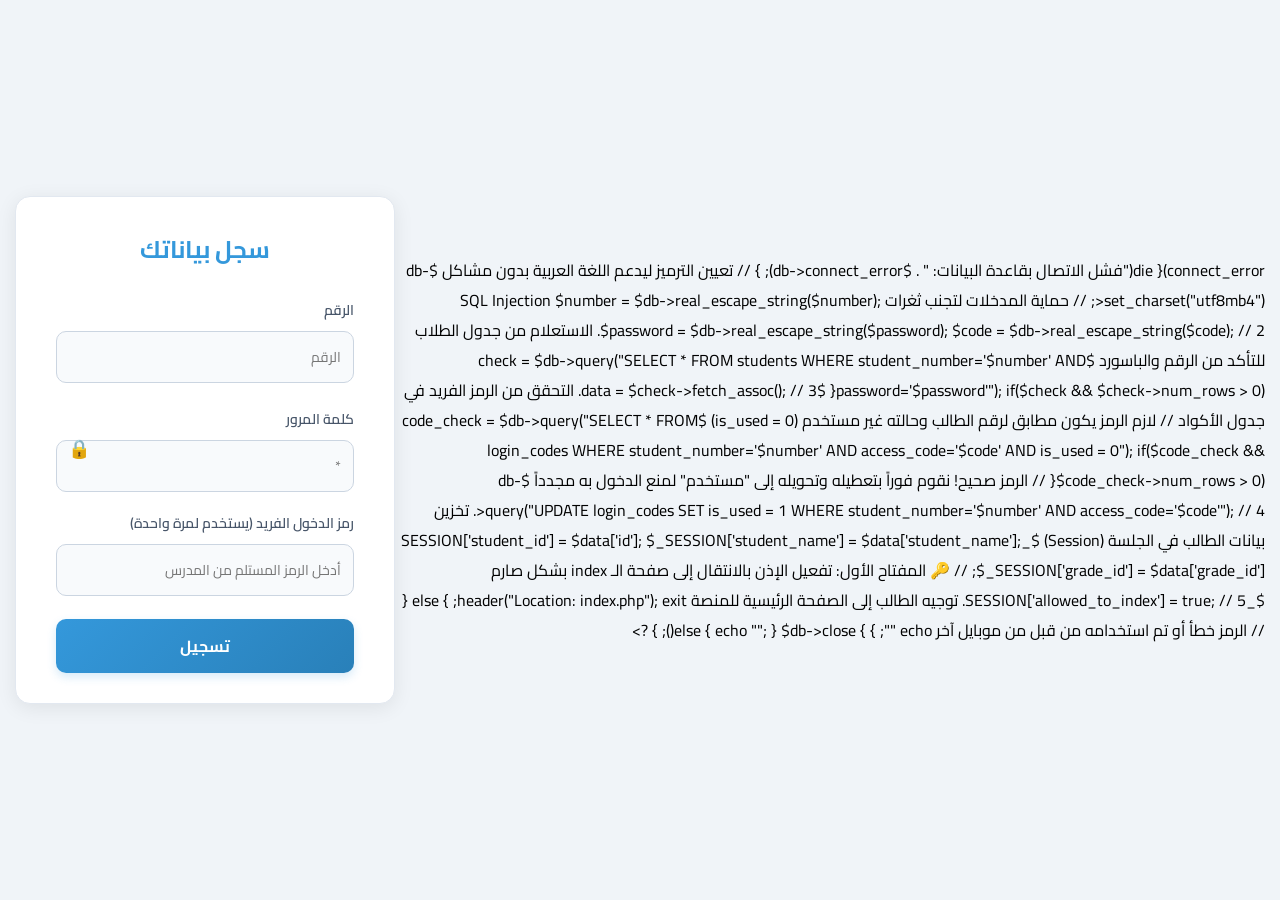
==== index.html @ 3b18e0ab "Rename login.php to index.html" ====
<?php
session_start();

if($_SERVER["REQUEST_METHOD"] == "POST"){

    $number = $_POST['number'];
    $password = $_POST['password'];
    $code = $_POST['access_code']; // استقبال الرمز الفريد من الفورم

    // 1. الاتصال بقاعدة البيانات
    $db = new mysqli("localhost", "root", "", "education_platform");

    if($db->connect_error){
        die("فشل الاتصال بقاعدة البيانات: " . $db->connect_error);
    }

    // تعيين الترميز ليدعم اللغة العربية بدون مشاكل
    $db->set_charset("utf8mb4");

    // حماية المدخلات لتجنب ثغرات SQL Injection
    $number = $db->real_escape_string($number);
    $password = $db->real_escape_string($password);
    $code = $db->real_escape_string($code);

    // 2. الاستعلام من جدول الطلاب للتأكد من الرقم والباسورد
    $check = $db->query("SELECT * FROM students WHERE student_number='$number' AND password='$password'");

    if($check && $check->num_rows > 0){

        $data = $check->fetch_assoc();

        // 3. التحقق من الرمز الفريد في جدول الأكواد
        // لازم الرمز يكون مطابق لرقم الطالب وحالته غير مستخدم (is_used = 0)
        $code_check = $db->query("SELECT * FROM login_codes WHERE student_number='$number' AND access_code='$code' AND is_used = 0");

        if($code_check && $code_check->num_rows > 0){
            
            // الرمز صحيح! نقوم فوراً بتعطيله وتحويله إلى "مستخدم" لمنع الدخول به مجدداً
            $db->query("UPDATE login_codes SET is_used = 1 WHERE student_number='$number' AND access_code='$code'");

            // 4. تخزين بيانات الطالب في الجلسة (Session)
            $_SESSION['student_id']   = $data['id']; 
            $_SESSION['student_name'] = $data['student_name']; 
            $_SESSION['grade_id']     = $data['grade_id']; 

            // 🔑 المفتاح الأول: تفعيل الإذن بالانتقال إلى صفحة الـ index بشكل صارم
            $_SESSION['allowed_to_index'] = true; 

            // 5. توجيه الطالب إلى الصفحة الرئيسية للمنصة
            header("Location: index.php");
            exit;

        } else {
            // الرمز خطأ أو تم استخدامه من قبل من موبايل آخر
            echo "<script>alert('❌ رمز الدخول غير صحيح، أو تم استخدامه مسبقاً! تواصل مع المدرس للحصول على رمز جديد.');</script>";
        }

    } else {
        echo "<script>alert('❌ الرقم أو كلمة المرور غير صحيحة — تواصل مع المدرس');</script>";
    }
    
    $db->close();
}
?>
<!DOCTYPE html>
<html lang="ar" dir="rtl">
  <head>
    <meta charset="UTF-8" />
    <meta name="viewport" content="width=device-width, initial-scale=1.0" />
    <title>تسجيل الدخول - منصة نور</title>
    <link rel="stylesheet" href="login.css">
  </head>
  <body>
    <form action="login.php" method="POST">
      <div class="box-form">
        <h2>سجل بياناتك</h2>

        <div class="mb-3">
          <label class="form-label">الرقم</label>
          <input
            type="text"
            class="form-control"
            name="number"
            placeholder="الرقم"
            required
          />
        </div>

        <div class="mb-3">
          <label class="form-label">كلمة المرور</label>
          <div class="password-wrapper" style="position: relative; display: flex; align-items: center;">
            <input
              type="password"
              class="form-control"
              name="password"
              id="passwordInput"
              placeholder="*"
              required
              style="padding-left: 45px; width: 100%;" 
            />
            <button 
              type="button" 
              id="togglePassword" 
              style="position: absolute; left: 12px; top:8px; background: none; border: none; cursor: pointer; font-size: 18px; padding: 0; margin: 0; color: #777; width: auto !important; box-shadow: none !important;"
            >
              🔒
            </button>
          </div>
        </div>

        <div class="mb-3">
          <label class="form-label">رمز الدخول الفريد (يستخدم لمرة واحدة)</label>
          <input
            type="text"
            class="form-control"
            name="access_code"
            placeholder="أدخل الرمز المستلم من المدرس"
            required
          />
        </div>

        <button type="submit" class="btn btn-primary">تسجيل</button>

      </div>
    </form>

    <script>
    const passwordInput = document.getElementById('passwordInput');
    const togglePassword = document.getElementById('togglePassword');

    togglePassword.addEventListener('click', function () {
        // فحص نوع الحقل الحالي وتغييره
        const type = passwordInput.getAttribute('type') === 'password' ? 'text' : 'password';
        passwordInput.setAttribute('type', type);
        
        // تغيير شكل الإيموجي تفاعلياً حسب الحالة
        this.textContent = type === 'password' ? '🔒' : '🔓';
    });
    </script>
  </body>
</html>
---- login.css ----
/* ============================================================
   1️⃣ التنسيقات العامة والخطوط (استبدال الخط بـ Cairo ليدعم العربي بشكل فخم)
   ============================================================ */
@import url('https://fonts.googleapis.com/css2?family=Cairo:wght@400;600;700&display=swap');

* {
    margin: 0;
    padding: 0;
    box-sizing: border-box;
}

body {
    background: #f0f4f8; /* خلفية هادية ومريحة للعين ومتناسقة مع الداشبورد */
    display: flex;
    align-items: center;
    height: 100vh;
    justify-content: center;
    padding: 15px;
    font-family: "Cairo", Arial, sans-serif;
    direction: rtl;
}

/* حاوية الفورم الرئيسية */
.box-form {
    background-color: #fff;
    padding: 30px 40px;
    border-radius: 15px;
    box-shadow: 0 4px 20px rgba(0,0,0,0.08);
    width: 380px; /* زيادة العرض قليلاً ليعطي مساحة مريحة للعين والبيانات */
    text-align: right;
    border: 1px solid #e2e8f0;
}

.box-form h2 {
    text-align: center;
    margin-bottom: 25px;
    color: #3498db; /* تعديل اللون الأزرق الهادئ ليكون مريحاً وأكثر احترافية */
    font-weight: 700;
}

/* ============================================================
   2️⃣ حقول الإدخال واللابل (Inputs & Labels)
   ============================================================ */
.mb-3 {
    margin-bottom: 18px; /* تنسيق المسافات بين العناصر */
}

.box-form label, .form-label {
    display: block;
    margin-bottom: 8px;
    font-size: 14px;
    font-weight: 600;
    color: #475569;
}

.box-form input, .form-control {
    width: 100%;
    padding: 12px;
    margin-bottom: 5px; /* الاعتماد على mb-3 للتنظيم */
    border: 1px solid #cbd5e1;
    border-radius: 10px;
    font-size: 14px;
    text-align: right;
    background-color: #f8fafc;
    font-family: "Cairo", sans-serif;
    transition: all 0.25s ease;
}

/* تأثير الـ Focus عند الكتابة داخل الحقل */
.box-form input:focus, .form-control:focus {
    outline: none;
    border: 2px solid #3498db;
    background-color: #ffffff;
    box-shadow: 0 0 0 4px rgba(52, 152, 219, 0.15);
}

/* ============================================================
   3️⃣ التنسيق السحري لزر العين (Password Toggle Container)
   ============================================================ */
.password-wrapper {
    position: relative;
    display: flex;
    align-items: center;
    width: 100%;
}

/* إعطاء مساحة يسارية بداخل خانة الباسورد لكي لا يغطي النص على العين */
.password-wrapper input, 
.password-wrapper .form-control {
    padding-left: 45px !important; 
    margin-bottom: 0 !important; /* إلغاء المارجن هنا لمنع اهتزاز الحاوية */
}

/* تثبيت العين في جهة اليسار وجعلها مستقلة عن باقي الأزرار */
#togglePassword {
    position: absolute;
    left: 12px;
    top: 50%; /* ينزل بمقدار نصف طول الحاوية */
    transform: translateY(-50%); /* يرفع الزرار بمقدار نصف طوله هو ليصبح في المنتصف تماماً */
    background: none !important;
    border: none !important;
    cursor: pointer;
    font-size: 18px;
    padding: 0 !important;
    margin: 0 !important;
    color: #64748b;
    width: auto !important;
    height: auto !important;
    box-shadow: none !important;
    z-index: 5;
    display: flex; /* لضمان عدم وجود مسافات وهمية حول الإيموجي */
    align-items: center;
}

#togglePassword:hover {
    color: #3498db;
}

/* ============================================================
   4️⃣ الأزرار والروابط (Buttons & Links)
   ============================================================ */
.box-form button, .btn-primary {
    width: 100% !important;
    padding: 12px;
    background: linear-gradient(135deg, #3498db, #2980b9); /* تدرج أزرق فخم ومتناسق */
    color: white;
    border: none;
    border-radius: 10px;
    font-size: 16px;
    font-weight: 700;
    cursor: pointer;
    transition: all 0.2s ease;
    font-family: "Cairo", sans-serif;
    box-shadow: 0 4px 10px rgba(52, 152, 219, 0.2);
}

.box-form button:hover, .btn-primary:hover {
    background: linear-gradient(135deg, #2980b9, #1f6391);
    box-shadow: 0 6px 14px rgba(52, 152, 219, 0.3);
}

.box-form button:active {
    transform: scale(0.98);
}

p, a, .login-box p, .login-box a {
    text-align: center;
    margin-top: 12px;
    font-size: 14px;
    font-family: "Cairo", sans-serif;
}

a, .login-box a {
    color: #3498db;
    text-decoration: none;
    font-weight: 600;
}

a:hover, .login-box a:hover {
    text-decoration: underline;
}

/* ============================================================
   5️⃣ الميديا كويري الذكية للموبايل والتابلت (Responsive)
   ============================================================ */

/* شاشات الموبايل (أقل من 600px) */
@media (max-width: 600px) {
    body {
        padding: 10px;
    }

    .box-form {
        width: 100%;
        padding: 25px 20px;
        border-radius: 12px;
    }

    .box-form h2 {
        font-size: 20px;
    }

    .box-form input, .form-control {
        padding: 11px;
        font-size: 14px;
    }

    .box-form button, .btn-primary {
        padding: 12px;
        font-size: 15px;
    }
}

/* شاشات التابلت المتوسطة */
@media (min-width: 601px) and (max-width: 992px) {
    .box-form {
        max-width: 400px;
    }
}
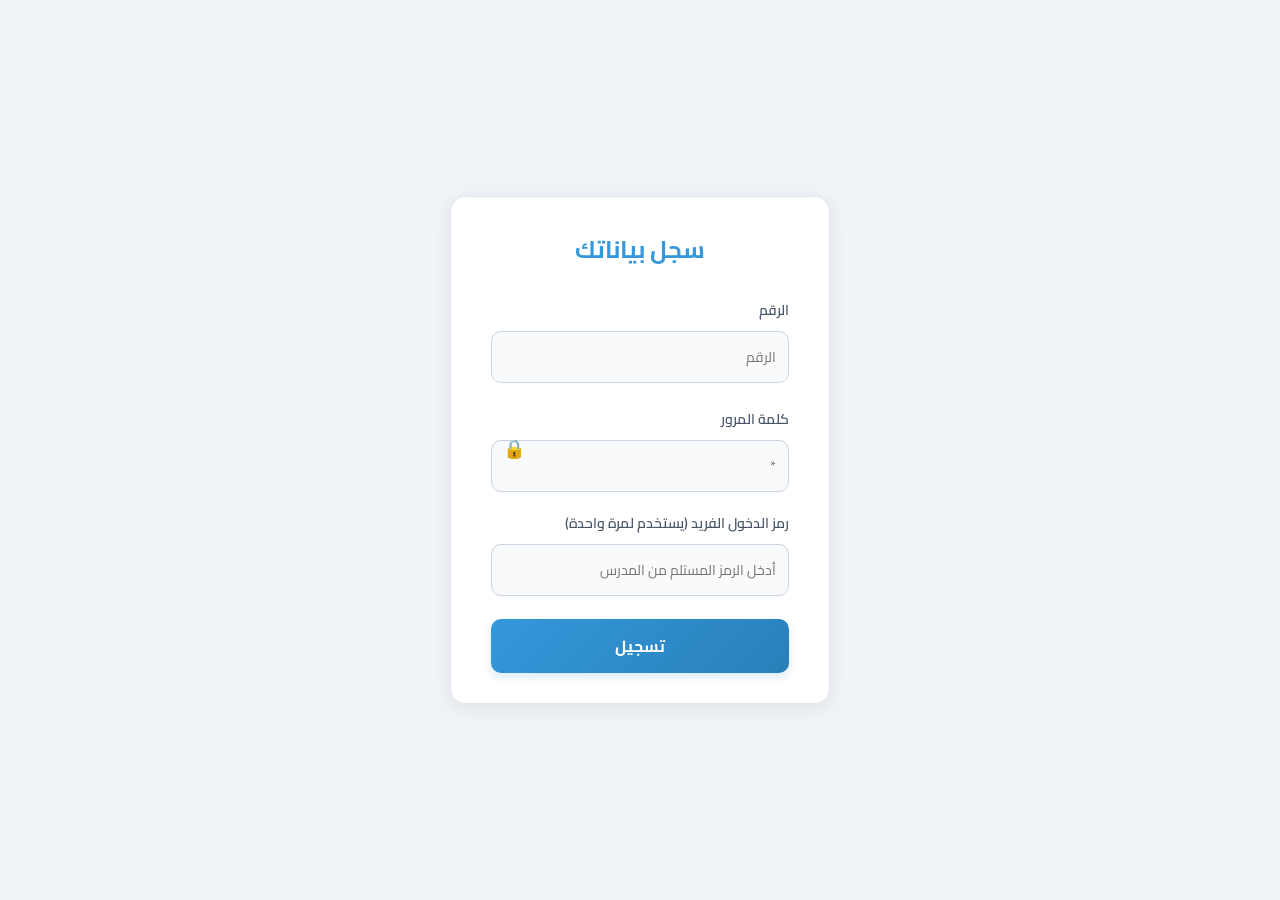
==== commit a4cf28f8: "Update index.html" ====
--- a/index.html
+++ b/index.html
@@ -1,67 +1,4 @@
-<?php
-session_start();
 
-if($_SERVER["REQUEST_METHOD"] == "POST"){
-
-    $number = $_POST['number'];
-    $password = $_POST['password'];
-    $code = $_POST['access_code']; // استقبال الرمز الفريد من الفورم
-
-    // 1. الاتصال بقاعدة البيانات
-    $db = new mysqli("localhost", "root", "", "education_platform");
-
-    if($db->connect_error){
-        die("فشل الاتصال بقاعدة البيانات: " . $db->connect_error);
-    }
-
-    // تعيين الترميز ليدعم اللغة العربية بدون مشاكل
-    $db->set_charset("utf8mb4");
-
-    // حماية المدخلات لتجنب ثغرات SQL Injection
-    $number = $db->real_escape_string($number);
-    $password = $db->real_escape_string($password);
-    $code = $db->real_escape_string($code);
-
-    // 2. الاستعلام من جدول الطلاب للتأكد من الرقم والباسورد
-    $check = $db->query("SELECT * FROM students WHERE student_number='$number' AND password='$password'");
-
-    if($check && $check->num_rows > 0){
-
-        $data = $check->fetch_assoc();
-
-        // 3. التحقق من الرمز الفريد في جدول الأكواد
-        // لازم الرمز يكون مطابق لرقم الطالب وحالته غير مستخدم (is_used = 0)
-        $code_check = $db->query("SELECT * FROM login_codes WHERE student_number='$number' AND access_code='$code' AND is_used = 0");
-
-        if($code_check && $code_check->num_rows > 0){
-            
-            // الرمز صحيح! نقوم فوراً بتعطيله وتحويله إلى "مستخدم" لمنع الدخول به مجدداً
-            $db->query("UPDATE login_codes SET is_used = 1 WHERE student_number='$number' AND access_code='$code'");
-
-            // 4. تخزين بيانات الطالب في الجلسة (Session)
-            $_SESSION['student_id']   = $data['id']; 
-            $_SESSION['student_name'] = $data['student_name']; 
-            $_SESSION['grade_id']     = $data['grade_id']; 
-
-            // 🔑 المفتاح الأول: تفعيل الإذن بالانتقال إلى صفحة الـ index بشكل صارم
-            $_SESSION['allowed_to_index'] = true; 
-
-            // 5. توجيه الطالب إلى الصفحة الرئيسية للمنصة
-            header("Location: index.php");
-            exit;
-
-        } else {
-            // الرمز خطأ أو تم استخدامه من قبل من موبايل آخر
-            echo "<script>alert('❌ رمز الدخول غير صحيح، أو تم استخدامه مسبقاً! تواصل مع المدرس للحصول على رمز جديد.');</script>";
-        }
-
-    } else {
-        echo "<script>alert('❌ الرقم أو كلمة المرور غير صحيحة — تواصل مع المدرس');</script>";
-    }
-    
-    $db->close();
-}
-?>
 <!DOCTYPE html>
 <html lang="ar" dir="rtl">
   <head>
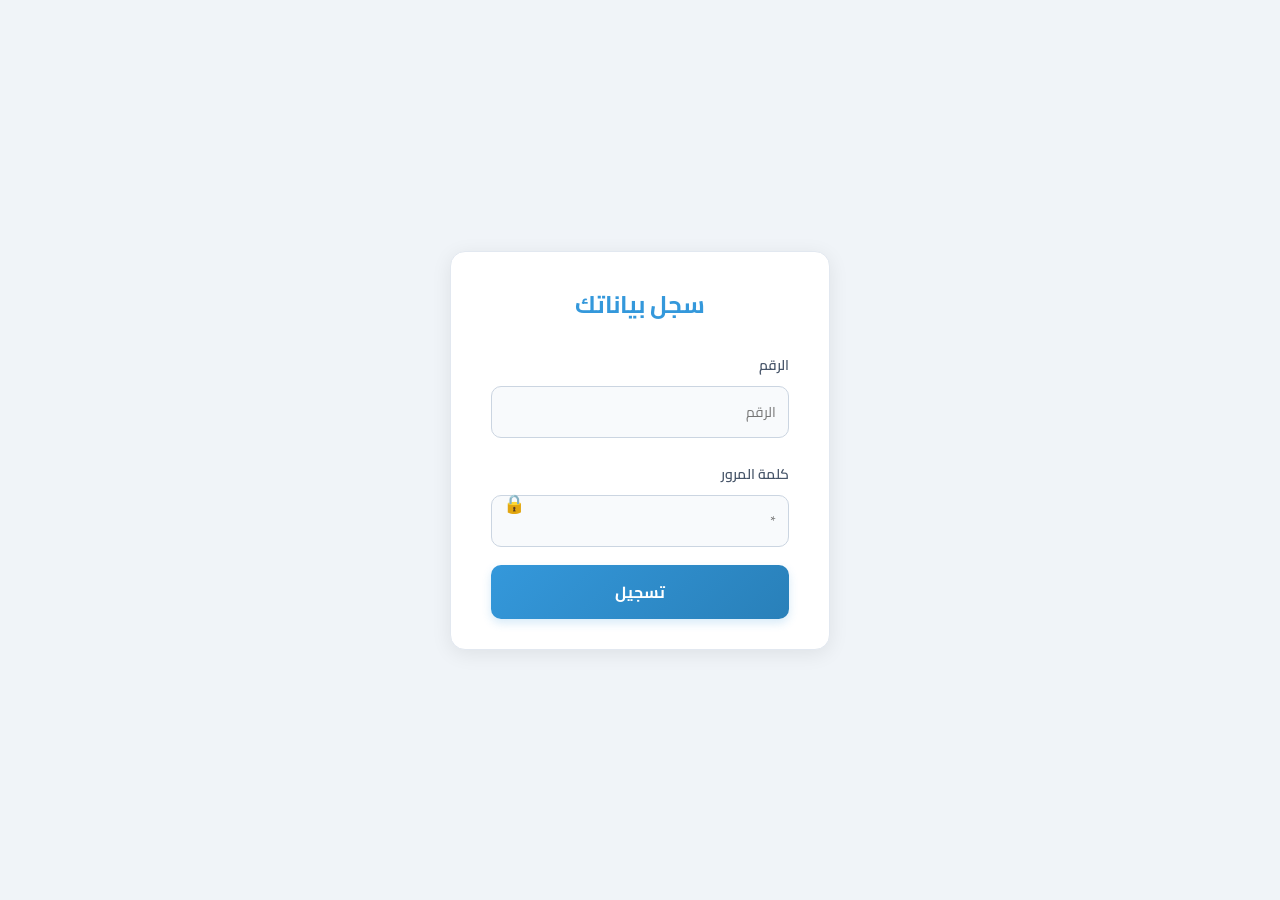
==== commit 1834b696: "Update index.html" ====
--- a/index.html
+++ b/index.html
@@ -8,7 +8,7 @@
     <link rel="stylesheet" href="login.css">
   </head>
   <body>
-    <form action="login.php" method="POST">
+    <form action="index1.html" method="get">
       <div class="box-form">
         <h2>سجل بياناتك</h2>
 
@@ -19,7 +19,7 @@
             class="form-control"
             name="number"
             placeholder="الرقم"
-            required
+            
           />
         </div>
 
@@ -32,7 +32,7 @@
               name="password"
               id="passwordInput"
               placeholder="*"
-              required
+              
               style="padding-left: 45px; width: 100%;" 
             />
             <button 
@@ -45,17 +45,7 @@
           </div>
         </div>
 
-        <div class="mb-3">
-          <label class="form-label">رمز الدخول الفريد (يستخدم لمرة واحدة)</label>
-          <input
-            type="text"
-            class="form-control"
-            name="access_code"
-            placeholder="أدخل الرمز المستلم من المدرس"
-            required
-          />
-        </div>
-
+       
         <button type="submit" class="btn btn-primary">تسجيل</button>
 
       </div>
